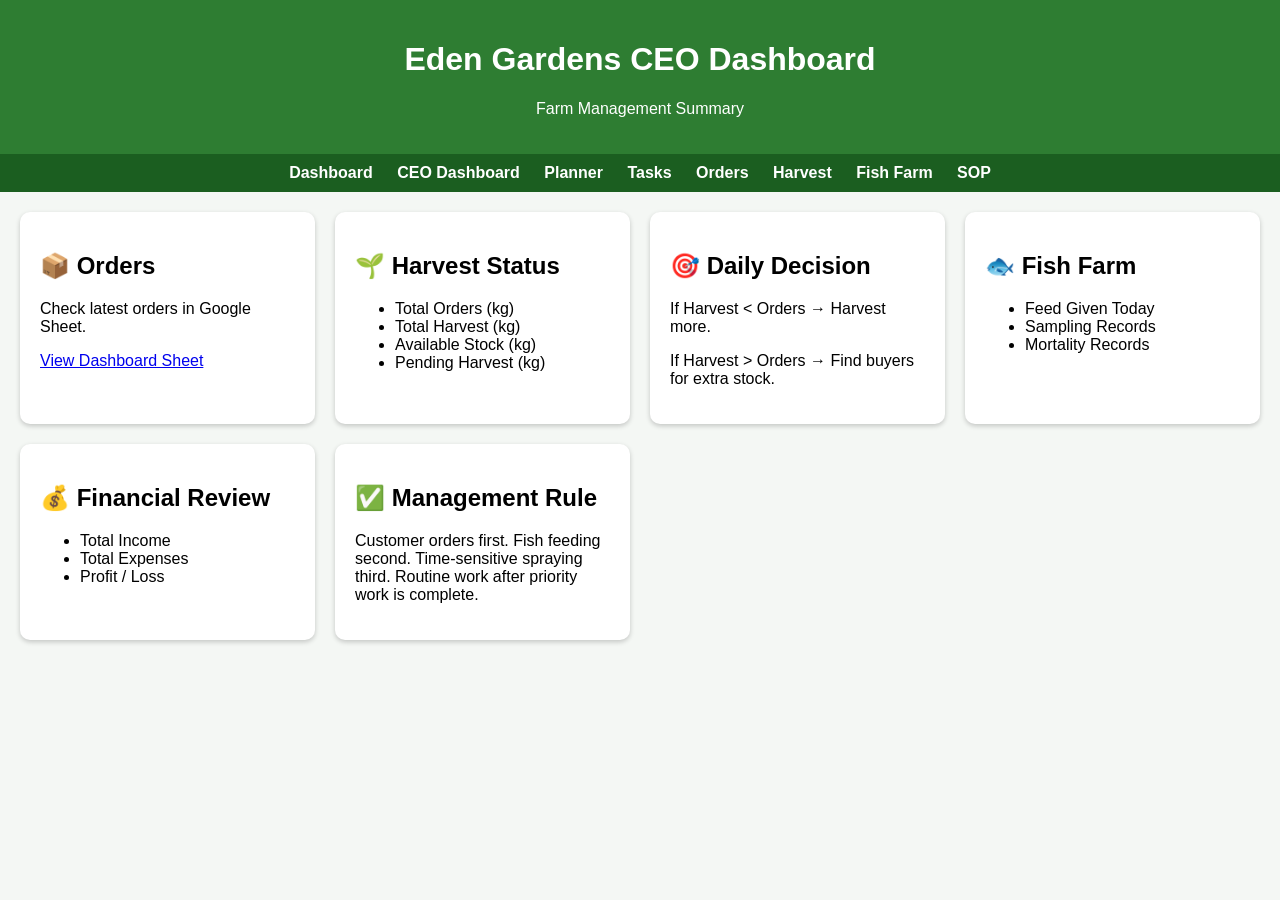
==== dashboard-report.html @ 917b0ec4 "Create dashboard-report.html" ====
<!DOCTYPE html>
<html lang="en">
<head>
<meta charset="UTF-8">
<meta name="viewport" content="width=device-width, initial-scale=1.0">
<title>CEO Dashboard</title>
<link rel="stylesheet" href="css/style.css">
</head>
<body>

<header>
    <h1>Eden Gardens CEO Dashboard</h1>
    <p>Farm Management Summary</p>
</header>

<nav>
    <a href="index.html">Dashboard</a>
    <a href="dashboard-report.html">CEO Dashboard</a>
    <a href="planner.html">Planner</a>
    <a href="tasks.html">Tasks</a>
    <a href="orders.html">Orders</a>
    <a href="harvest.html">Harvest</a>
    <a href="fishfarm.html">Fish Farm</a>
    <a href="sop.html">SOP</a>
</nav>

<div class="container">

<div class="card">
<h2>📦 Orders</h2>
<p>Check latest orders in Google Sheet.</p>
<a href="https://docs.google.com/spreadsheets/d/1CPutpTvZXKLUEqeu6I9Frds79B1gzkYtKQvgNBWiT4g/edit?usp=sharing" target="_blank">
View Dashboard Sheet
</a>
</div>

<div class="card">
<h2>🌱 Harvest Status</h2>
<ul>
<li>Total Orders (kg)</li>
<li>Total Harvest (kg)</li>
<li>Available Stock (kg)</li>
<li>Pending Harvest (kg)</li>
</ul>
</div>

<div class="card">
<h2>🎯 Daily Decision</h2>
<p>
If Harvest &lt; Orders → Harvest more.
</p>
<p>
If Harvest &gt; Orders → Find buyers for extra stock.
</p>
</div>

<div class="card">
<h2>🐟 Fish Farm</h2>
<ul>
<li>Feed Given Today</li>
<li>Sampling Records</li>
<li>Mortality Records</li>
</ul>
</div>

<div class="card">
<h2>💰 Financial Review</h2>
<ul>
<li>Total Income</li>
<li>Total Expenses</li>
<li>Profit / Loss</li>
</ul>
</div>

<div class="card">
<h2>✅ Management Rule</h2>
<p>
Customer orders first.
Fish feeding second.
Time-sensitive spraying third.
Routine work after priority work is complete.
</p>
</div>

</div>

</body>
</html>
---- css/style.css ----
body{
font-family:Arial,sans-serif;
margin:0;
background:#f4f7f4;
}

header{
background:#2e7d32;
color:white;
padding:20px;
text-align:center;
}

nav{
background:#1b5e20;
padding:10px;
text-align:center;
}

nav a{
color:white;
text-decoration:none;
margin:10px;
font-weight:bold;
}

.container{
display:grid;
grid-template-columns:repeat(auto-fit,minmax(250px,1fr));
gap:20px;
padding:20px;
}

.card{
background:white;
padding:20px;
border-radius:10px;
box-shadow:0 2px 5px rgba(0,0,0,0.2);
}
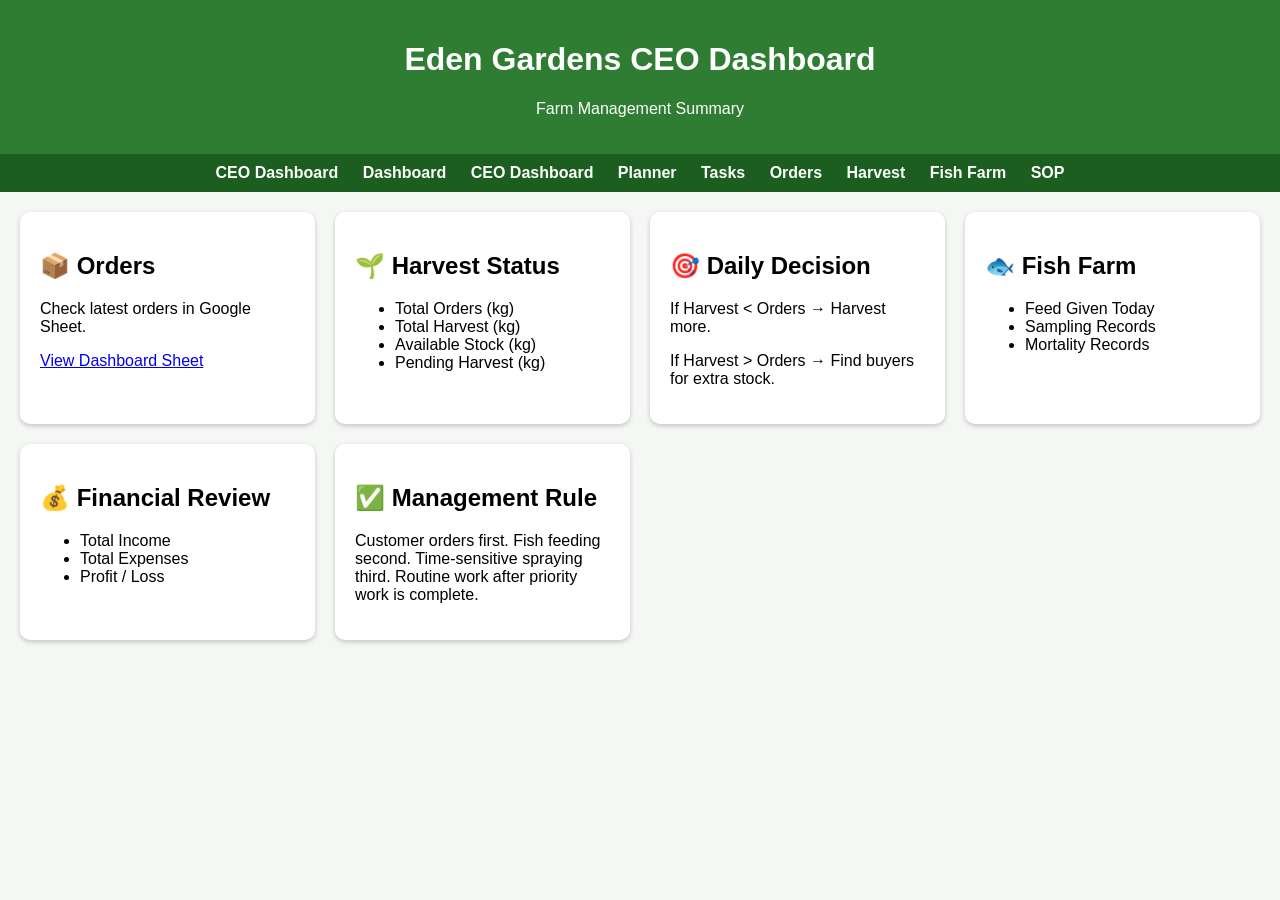
==== commit 53cf6219: "Update dashboard-report.html" ====
--- a/dashboard-report.html
+++ b/dashboard-report.html
@@ -14,6 +14,7 @@
 </header>
 
 <nav>
+    <a href="dashboard-report.html">CEO Dashboard</a>
     <a href="index.html">Dashboard</a>
     <a href="dashboard-report.html">CEO Dashboard</a>
     <a href="planner.html">Planner</a>
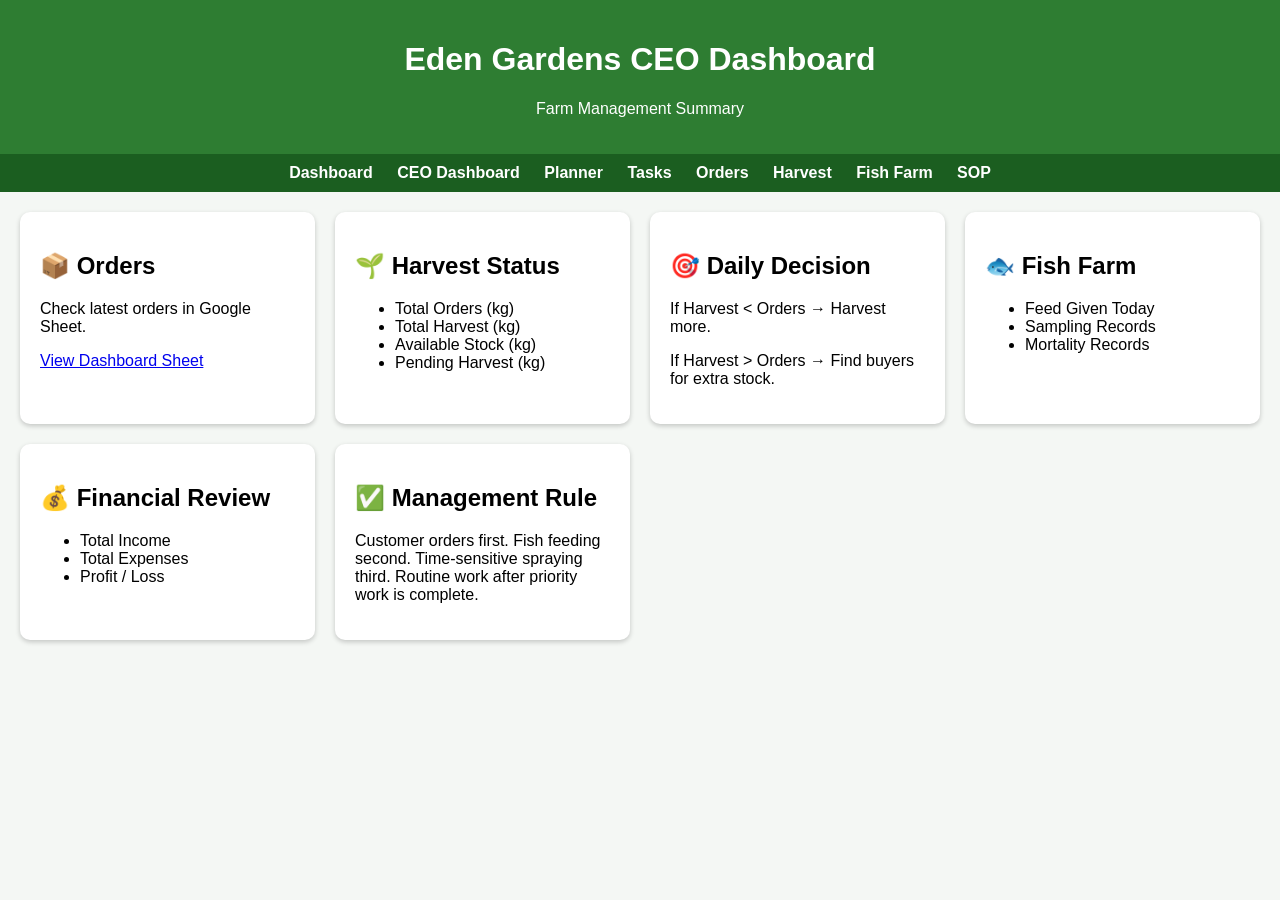
==== commit 947710ce: "Update dashboard-report.html" ====
--- a/dashboard-report.html
+++ b/dashboard-report.html
@@ -14,7 +14,7 @@
 </header>
 
 <nav>
-    <a href="dashboard-report.html">CEO Dashboard</a>
+
     <a href="index.html">Dashboard</a>
     <a href="dashboard-report.html">CEO Dashboard</a>
     <a href="planner.html">Planner</a>
